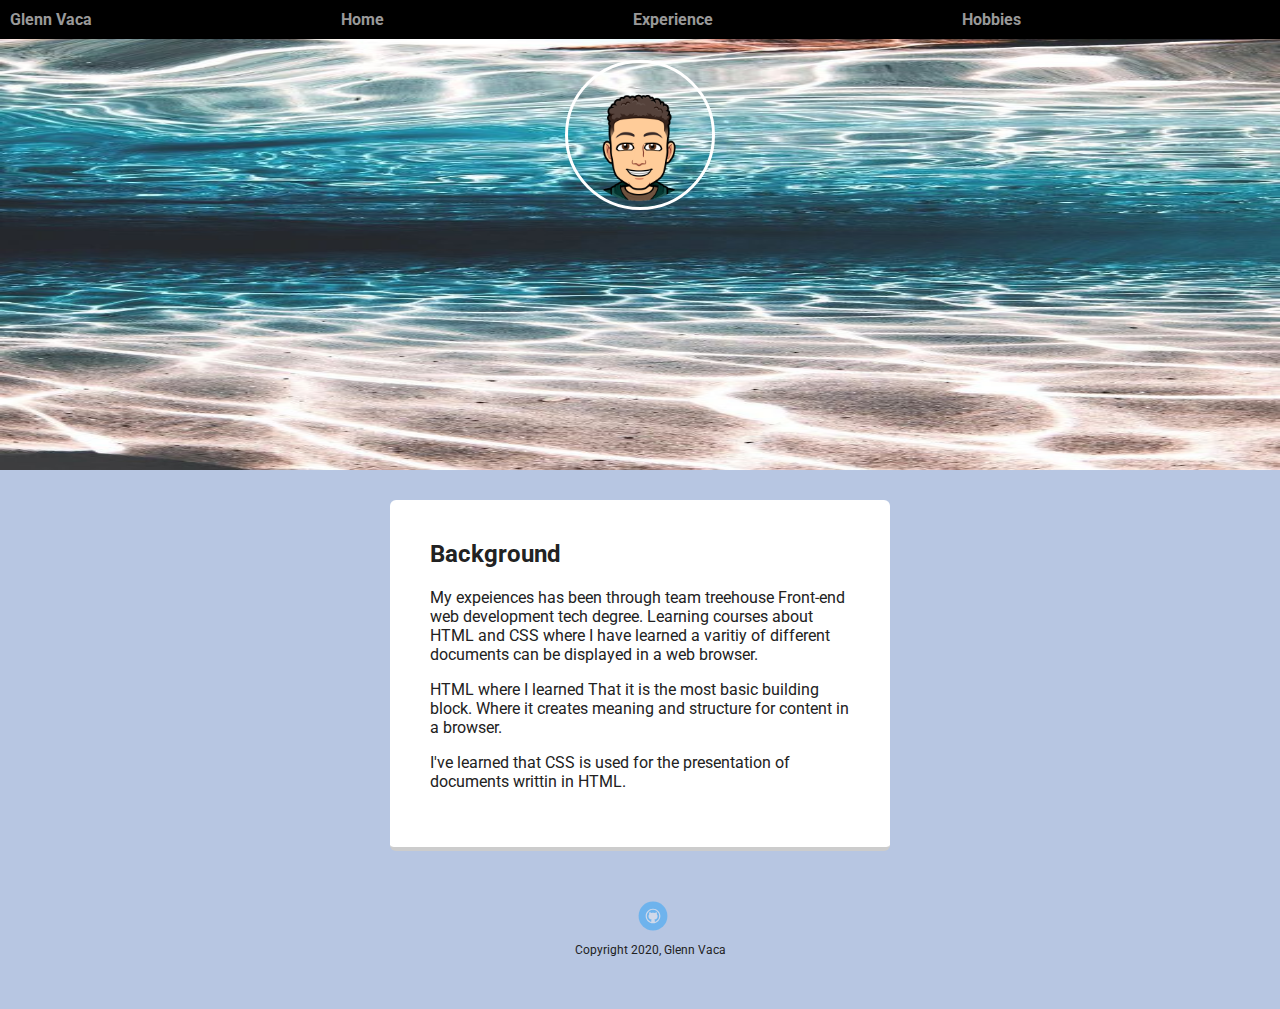
==== portfolioUnit1/experience.html @ 3b0a46b8 "Added hobbies and images" ====
<!doctype html>
<html lang="en">

<head>
  <title>Experience</title>
  <link rel="stylesheet" href="css/styles2.css">
  <meta name="viewport" content="width=device-width, initial-scale=1.0">
  <meta charset="utf-8">
  <link href="https://fonts.googleapis.com/css?family=Muli%7CRoboto:400,300,500,700,900" rel="stylesheet">


</head>
<body>

    <div class="main-nav">
      <ul class="nav">
        <li><a href="name">Glenn Vaca</a></li>

      <li><a href="index.html" class="home">Home</a></li>
      <li><a href="experience.html" class="experience">Experience</a></li>
      <li><a href="hobbies.html">Hobbies</a></li>
    </ul>
    </div>
<header>

    <img src="./images/bitmoji.png" alt="Bitmoji" class="profile-image">
</header>
    <main class="flex">
      <div class="card">
        <h2>Background</h2>
        <p>My expeiences has been through team treehouse Front-end web development tech degree. Learning courses about HTML and CSS where I have learned a varitiy of different documents can be displayed in a web browser.</p>
        <p>HTML where I learned That it is the most basic building block. Where it creates meaning and structure for content in a browser.</p>
        <p>I've learned that CSS is used for the presentation of documents writtin in HTML.</p>
      </div> 
    </main>
      
      <footer>
        <ul>
          <li><a href="#" class="social github">Github</a></li>
        </ul>
        <p class="copyright">Copyright 2020, Glenn Vaca</p>


      </footer>
      
    </body>
      
      </html>
---- portfolioUnit1/css/styles2.css ----
* {
box-sizing: border-box;

}
body {
  margin: 0;
  padding: 0;
  text-align: center;
  font-family: 'Roboto', sans-serif;
  color: #222;
  background: #b7c6e2;

}



.main-nav {
  width: 100%;
  background: black;
  min-height: 30px;
  padding: 10px;
  position: fixed;
  text-align: center;
}

.nav {
  display: flex;
  justify-content: space-around;
  font-weight: 700;
  list-style-type: none;
  margin: 0 auto;
  padding: 0;
}

.nav li {
 display: block;
    margin-right: auto;
    color: white;

}

.nav a {
  transition: all .5s;
}
.nav a:hover {
  color: white
}

/* .nav.name {
    display: block;
    margin-right: auto;
    color: white;

} */


header {
text-align: bottom;
  background: url(../images/ocean.jpg);
  background-size: 100% 100%;
  /* image-rendering: -webkit-optimize-contrast; */
  /* image-rendering: auto; */
  /* image-rendering: crisp-edges; */
  /* image-rendering: pixelated; */
  overflow: hidden;
  padding-top: 10px;
  padding-bottom: 10px;
  background-repeat: no-repeat;
}
header {
  line-height: 1.5;
}

header .profile-image {
  margin-top: 50px;
  width: 150px;
  height: 150px;
  border-radius: 50%;
  border: 3px solid white;
  transition: all .5s;

}

header .profile-image:hover {
  transform: scale(1.2) rotate(5deg);
}

  a {
  text-decoration: none;
  color: #999;
}
a:hover {
  color: #6633ff;
}

.card {
  margin: 30px;
  padding: 20px 40px 40px;
  max-width: 500px;
  text-align: left;
  background: #fff;
  border-bottom: 4px solid #ccc;
  border-radius: 6px;
  transition: all .5s;
}
 .flex {
      display: -ms-flexbox;      /* TWEENER - IE 10 */
      display: flex; 
      max-width: 1200px;
      -ms-flex-pack: distribute;
      justify-content: space-around;
      margin: 0 auto;
  }

   header {
    min-height: 470px;
  }

  a.github {
    background-image: url(../images/github.svg);
  }
  a.social:hover {
    opacity: 1;
  }
  footer {
    width: 100%;
    min-height: 30px;
    padding: 20px 0 40px 20px;
  }
  
  footer .copyright {
    top: -8px;
    font-size: .75em;
  }
  
  footer ul {
    list-style-type: none;
    margin: 0;
    padding: 0;
  }
  
  footer ul li {
    display: inline-block;
  }
  
  a.social {
    display: inline-block;
    text-indent: -9999px;
    margin-left: 5px;
    width: 30px;
    height: 30px;
    background-size: 30px 30px;
    opacity: .4;
    transition: all .5s;
  }
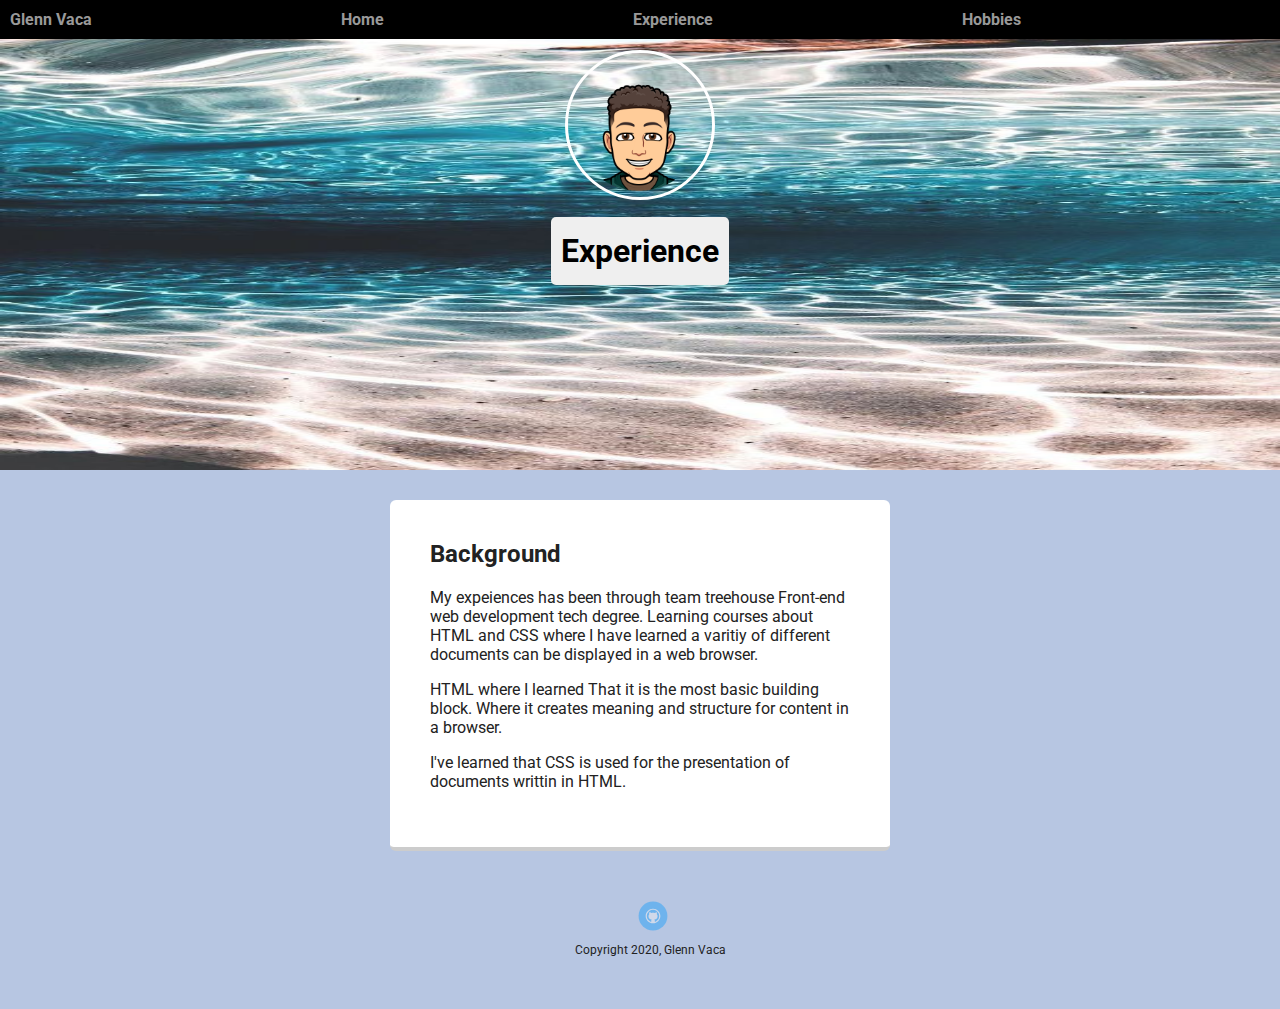
==== commit 425768e9: "Updated html and CSS 1-2" ====
--- a/portfolioUnit1/experience.html
+++ b/portfolioUnit1/experience.html
@@ -24,7 +24,8 @@
 <header>
 
     <img src="./images/bitmoji.png" alt="Bitmoji" class="profile-image">
-</header>
+    <h1 class="tag name">Experience</h1>
+  </header>
     <main class="flex">
       <div class="card">
         <h2>Background</h2>
@@ -36,7 +37,7 @@
       
       <footer>
         <ul>
-          <li><a href="#" class="social github">Github</a></li>
+          <li><a href="https://github.com/vacaglenn123/1st-techdegree/tree/master/portfolioUnit1" class="social github">Github</a></li>
         </ul>
         <p class="copyright">Copyright 2020, Glenn Vaca</p>
 
--- a/portfolioUnit1/css/styles2.css
+++ b/portfolioUnit1/css/styles2.css
@@ -53,9 +53,17 @@
 
 } */
 
+.tag {
+  background-color: #efefef;
+  color: black;
+  padding: 10px;
+  border-radius: 5px;
+  display: table;
+  margin: 10px auto;
+} 
 
 header {
-text-align: bottom;
+  text-align: center;
   background: url(../images/ocean.jpg);
   background-size: 100% 100%;
   /* image-rendering: -webkit-optimize-contrast; */
@@ -63,8 +71,7 @@
   /* image-rendering: crisp-edges; */
   /* image-rendering: pixelated; */
   overflow: hidden;
-  padding-top: 10px;
-  padding-bottom: 10px;
+ 
   background-repeat: no-repeat;
 }
 header {
